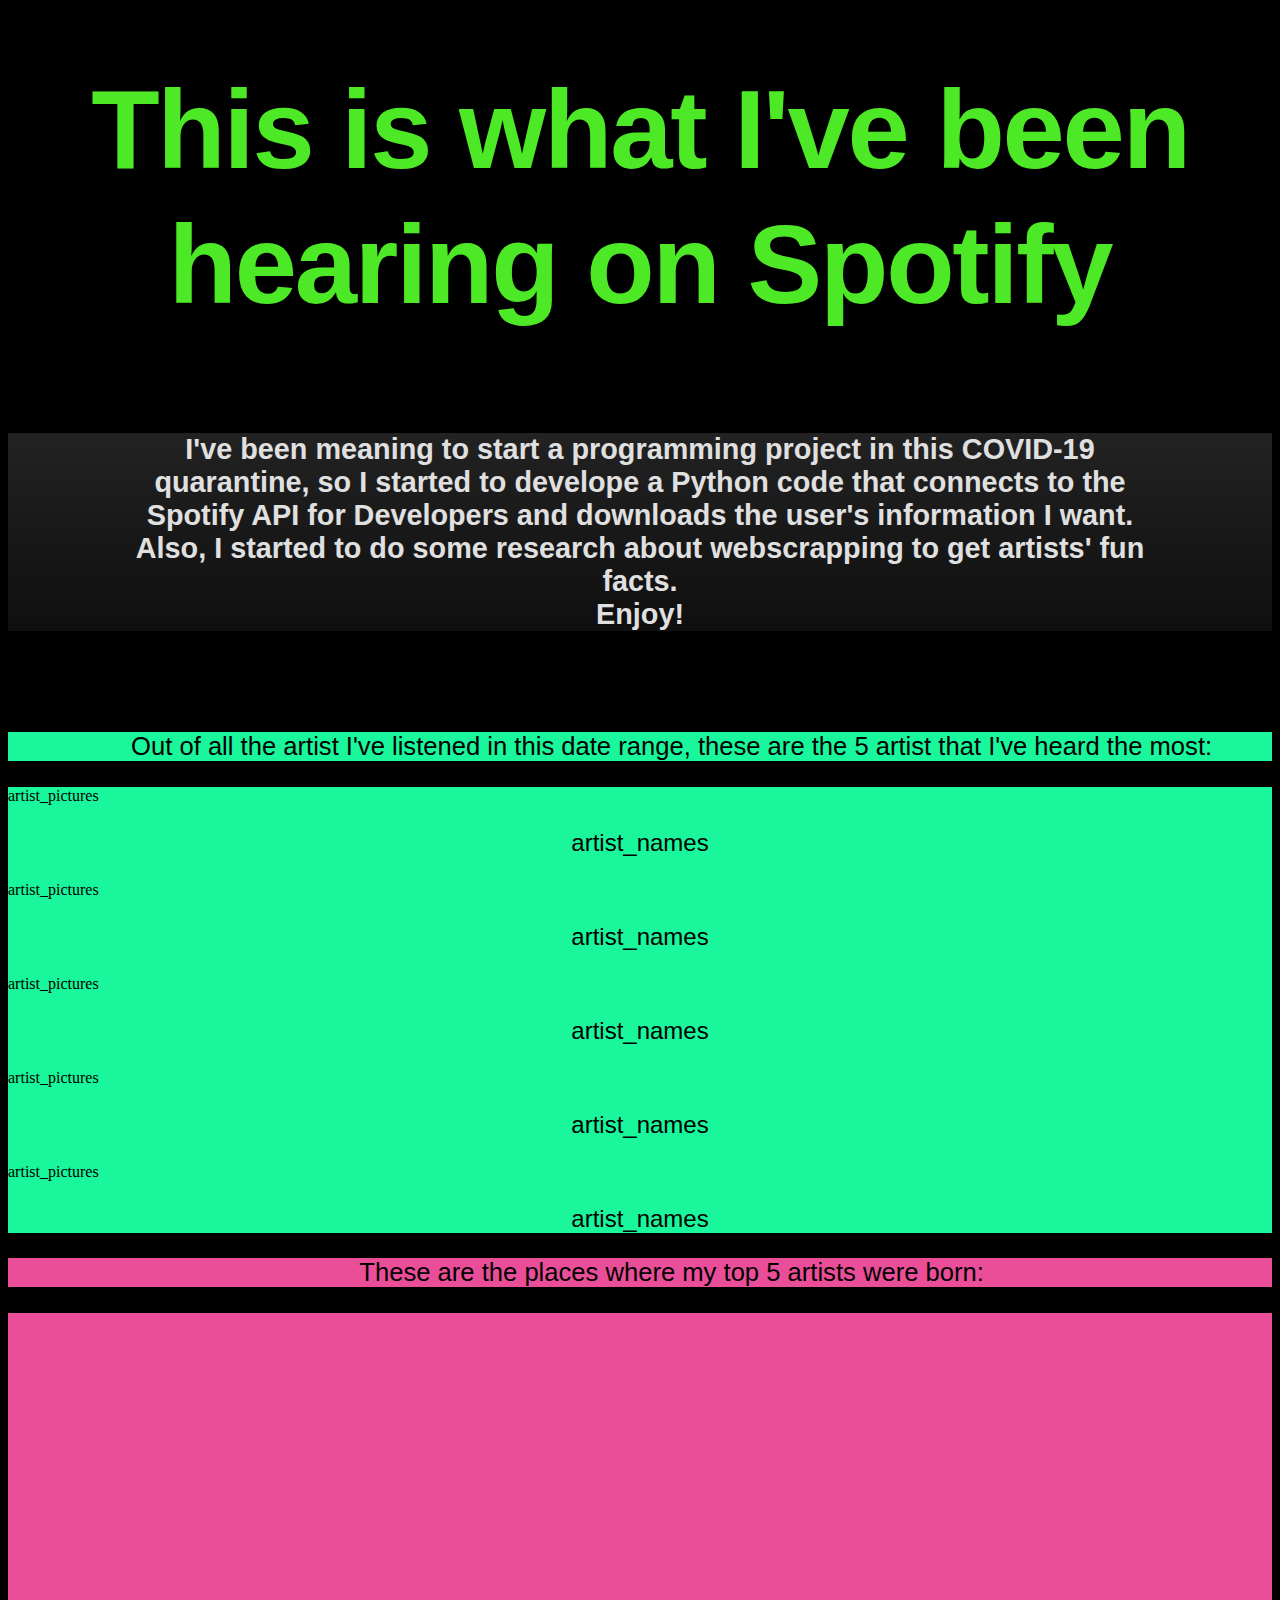
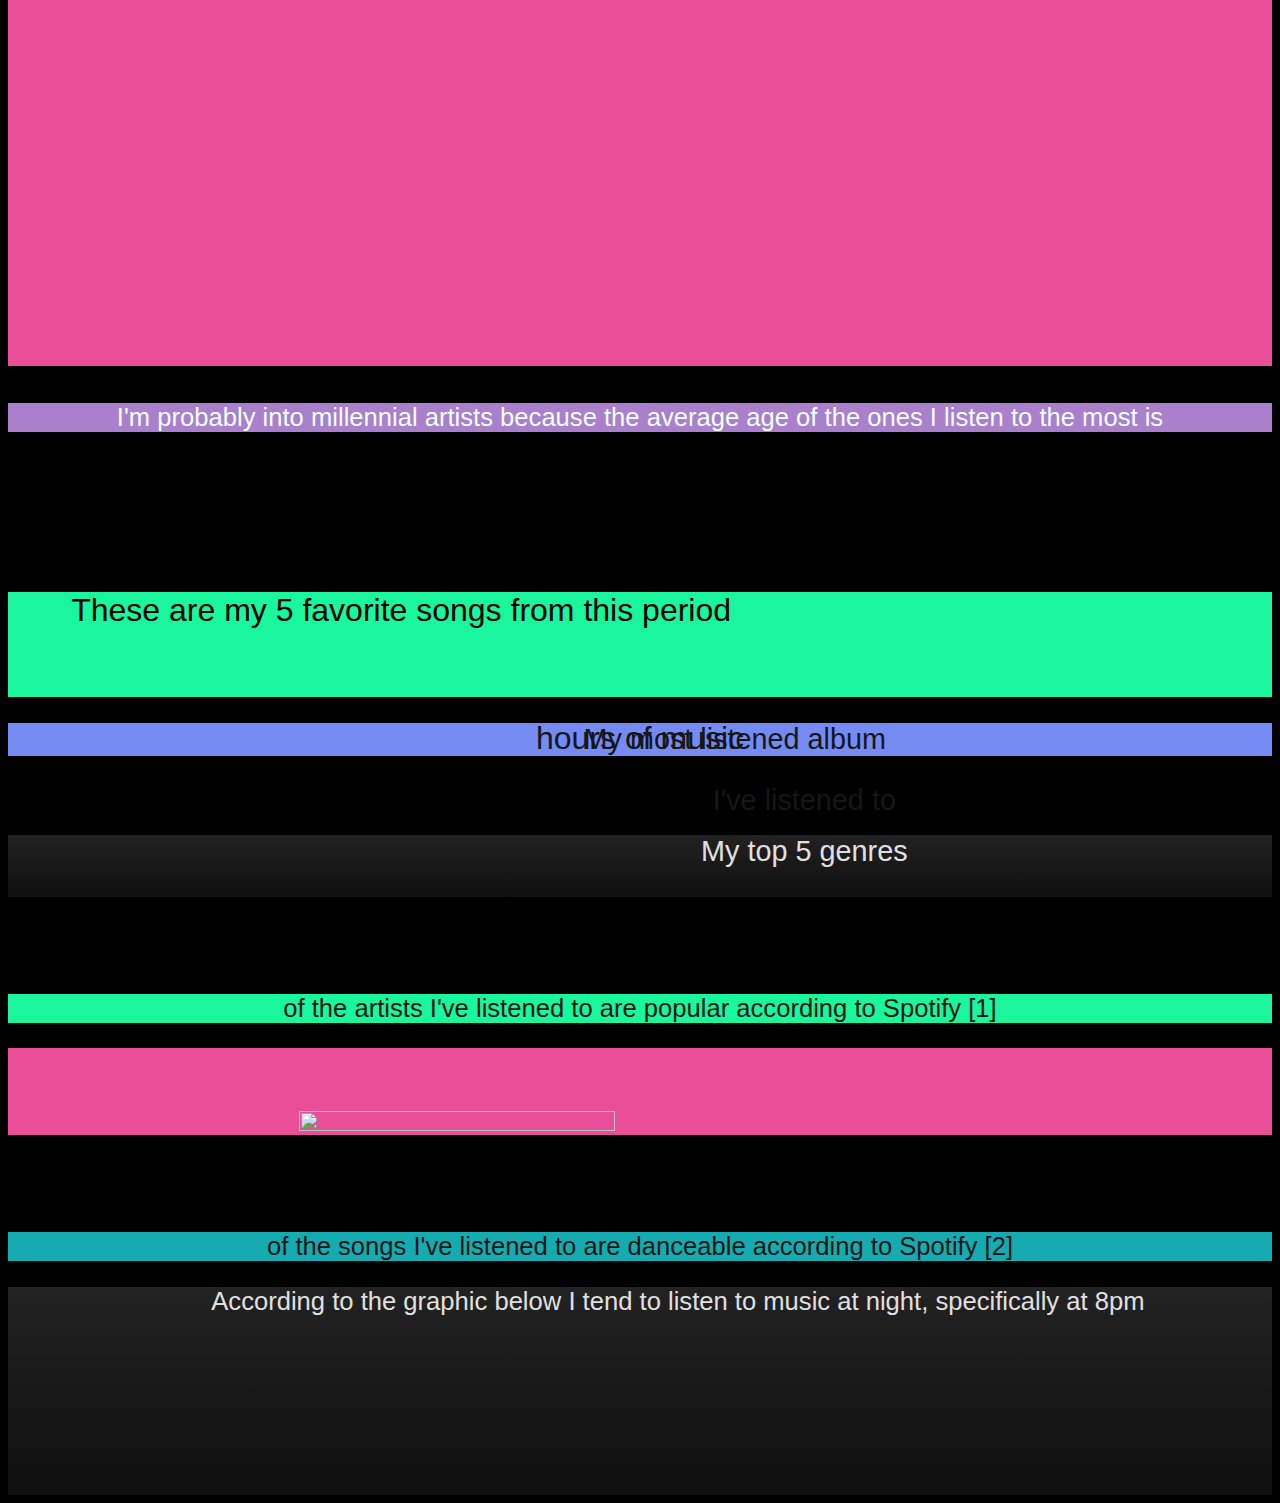
==== index.html @ abe820eb "Update index.html" ====
<!doctype html>
<html lang="en">
<head>
  <!-- Required meta tags -->
  <meta charset="utf-8">
  <meta name="viewport" content="width=device-width, initial-scale=1">
  <!-- Bootstrap CSS -->
  <link rel="stylesheet" href="Spotify project/Java/CSS/styles.css">
  <link rel="icon" href="Spotify project/Java/Images/circle-cropped.png" sizes="32x32" type="image/png">
  <script src="https://code.jquery.com/jquery-3.4.1.slim.min.js" integrity="sha384-J6qa4849blE2+poT4WnyKhv5vZF5SrPo0iEjwBvKU7imGFAV0wwj1yYfoRSJoZ+n" crossorigin="anonymous"></script>
  <script src="https://cdn.jsdelivr.net/npm/popper.js@1.16.0/dist/umd/popper.min.js" integrity="sha384-Q6E9RHvbIyZFJoft+2mJbHaEWldlvI9IOYy5n3zV9zzTtmI3UksdQRVvoxMfooAo" crossorigin="anonymous"></script>
  <script src="https://stackpath.bootstrapcdn.com/bootstrap/4.4.1/js/bootstrap.min.js" integrity="sha384-wfSDF2E50Y2D1uUdj0O3uMBJnjuUD4Ih7YwaYd1iqfktj0Uod8GCExl3Og8ifwB6" crossorigin="anonymous"></script>
  <script src="https://d3js.org/d3.v5.min.js"></script>
  <script src="https://unpkg.com/topojson@3.0.2/dist/topojson.js"></script>
  <script src="https://unpkg.com/browse/graph-scroll@1.0.2/graph-scroll.js"></script>
  <title>Luis' Spotify info</title>
</head>
<body>
  <script src="Spotify project/Java/JS/script.js"></script>
  <div id="title_div">
  <div class="container" id="container_title">
    <div class="row" id="title">
      <div class="title">
        This is what I've been hearing on Spotify
        <div>This is what I've been hearing on Spotify</div>
        <div>This is what I've been hearing on Spotify</div>
        <div>This is what I've been hearing on Spotify</div>
        <div>This is what I've been hearing on Spotify</div>
      </div>
    </div>
  </div>
  </div>
  <div class="container">
    <div class="row" id="intro">
    <h2>I've been meaning to start a programming project in this COVID-19 quarantine,
    so I started to develope a Python code that connects to the Spotify API for
    Developers and downloads the user's information I want. Also, I started to
    do some research about webscrapping to get artists' fun facts.<br>Enjoy!</br></h2>
  </div>
  </div>
  <div class="container">
  <div class="row" id ="out_of">
    <p class="title-graph" >Out of all the artist I've listened in this date range, these are the 5 artist that I've heard the most:</p>
  </div>
  </div>
  <div class="container">
    <div class="row" id ="artist_and_px">
      <div class="col-sm" id="col-sm_1">
        <div id="artist_px_0">
          artist_pictures
        </div>
        <div id="artist_nm_0">
          <p class="artist_name">artist_names</p>
        </div>
    </div>
      <div class="col-sm" id="col-sm_2">
        <div id="artist_px_1">
          artist_pictures
        </div>
        <div id="artist_nm_1">
          <p class="artist_name">artist_names</p>
        </div>
      </div>
      <div class="col-sm" id="col-sm_3">
        <div id="artist_px_2">
          artist_pictures
        </div>
        <div id="artist_nm_2">
          <p class="artist_name">artist_names</p>
        </div>
      </div>
      <div class="col-sm" id="col-sm_4">
        <div id="artist_px_3">
          artist_pictures
        </div>
        <div id="artist_nm_3">
          <p class="artist_name">artist_names</p>
        </div>
      </div>
      <div class="col-sm" id="col-sm_5">
        <div id="artist_px_4">
          artist_pictures
        </div>
        <div id="artist_nm_4">
          <p class="artist_name">artist_names</p>
        </div>
      </div> 
    </div>
    <div class= row>
        <div class="container" id= "there_are">
        <p class="title-graph" id= "these_are">These are the places where my top 5 artists were born:</p>
      </div>
  </div>
  </div>
    <div class="container" id = "mapContainer">
        <svg id = "map" viewBox="0 0 750 550" preserveAspectRatio="xMidYMid"></svg>
    </div>
    <div class="container" id="sign_age_ct">
      <div class="row" id="sign_age_row">
        <div class="col" id="col-sm-sign" data-aos="fade-up" data-aos-duration="500">
          <p id="sign-explanation"></p>
          <div class="row" id=sig_px>
            <div class="col" id="sign_zodiac">
          </div>
          <div class="col" id="artist_sign_px">
          </div>
        </div>
        </div>
        <div class="col" id="col-sm-age" data-aos="fade-up" data-aos-duration="500">
          <p id="age-explanation">I'm probably into millennial artists because the average age of the ones I listen to the most is</p>
          <div class="col" id="artist_age_nm">
            <p id="age_numbers"></p>
          </div>
        </div>
      </div>
    </div>
    <div class="container" id="fav_song_ct" data-aos="fade-up" data-aos-duration="900">
      <div class="row">
        <p id="fav_songs_exp">These are my 5 favorite songs from this period</p>
      </div>
      <div class="row" id="fav_song_rw">
        <div class="col-sm" id="fav_song_0">
          <div id="info_pic_song_0">
          </div>          
          <div id="info_song_0">
          </div>
          <div id="info_art_song_0">
          </div>
        </div>
        <div class="col-sm" id="fav_song_1">
          <div id="info_pic_song_1">
          </div>           
          <div id="info_song_1">
          </div>
          <div id="info_art_song_1">
          </div>
        </div>
        <div class="col-sm" id="fav_song_2">
          <div id="info_pic_song_2">
          </div>            
          <div id="info_song_2"> 
          </div>
          <div id="info_art_song_2">
          </div>
        </div>
        <div class="col-sm" id="fav_song_3">
          <div id="info_pic_song_3">
          </div>          
          <div id="info_song_3">
          </div>
          <div id="info_art_song_3">
          </div>
        </div>
        <div class="col-sm" id="fav_song_4">
          <div id="info_pic_song_4">
          </div>            
          <div id="info_song_4">
          </div>
          <div id="info_art_song_4">
          </div>
        </div>
      </div>
      <br></br>
    </div>
    <div class="container" id="alb_dur_gen" data-aos="fade-up" data-aos-duration="1200">
      <div class="row" id="alb_dur_gen_rw">
      <div class="col" id="album_col">
        <div class="row" id="alb_rw"><p id="alb_exp">My most listened album</p></div>
        <div id="album_px"></div>
        <div id="album_name"></div>
        <div id="alb_artist"></div>
        </div>
      <div class="col" id="dur_col">
        <div class="row" id="dur_rw"><p id="dur_exp">I've listened to</p></div>
        <div id="dur_hours"></div>
        <p id="hours">hours of music</p>
      </div>
      <div class="col" id="genre_col">
        <div class="row" id="genre_rw"><p id="genre_exp">My top 5 genres</p></div>
        <div id="genres"></div>
      </div>
      </div>
    </div>
    <div class="container" id="gr_dance_pop" data-aos="fade-up" data-aos-duration="1200">
      <div class="row" id="gr_dance_pop_rw">
        <div class="col" id="popularity_artist_col">
          <p id="popularity"></p>
          <p id="pop_exp">of the artists I've listened to are popular according to Spotify [1]</p>
        </div>
        <div class="col" id="grammys_col">
          <img src='https://upload.wikimedia.org/wikipedia/commons/thumb/a/a9/Grammy_Award_icon.svg/648px-Grammy_Award_icon.svg.png' class='img-thumbnail' id="grammy_px"></img>
          <p id="grammy_text"></p>
        </div>
        <div class="col" id="danceability_col">
          <p id="dance_perc"></p>
          <p id="dance_exp">of the songs I've listened to are danceable according to Spotify [2]</p>
        </div>
        </div>
      </div>
    <div class="container" id="hour_line_ct" data-aos="fade-up" data-aos-duration="800">
      <div class="row">
        <p id="chart_hours">According to the graphic below I tend to listen to music at night, specifically at 8pm</p>
       </div>
      <svg id="hour_line_svg"></svg>
    </div>
    <script src="Spotify project/Java/JS/script.js"></script>
    <script src="https://unpkg.com/aos@next/dist/aos.js"></script>
    <script>
      AOS.init();
    </script>
</body>
</html>
---- Spotify project/Java/CSS/styles.css ----
/* the body background */


body {  
    background:black;
    background-size: cover;
}

.title {
    position: relative;
    height: 10%;
    color: transparent;
    font-family: 'Cambay', sans-serif;
    font-size: 700%;
    font-weight: 700;
    text-align: center;
    letter-spacing: -0.02em;
    line-height: 120%;
    overflow: hidden;
  }
  
  .title > div {
    position: absolute;
    top: 0;
    left: 0;
    right: 0;
    bottom: 0;
    color:#4EE926;
    pointer-events: none;
  }
  
  .title > div:nth-child(1) {
    -webkit-mask-image: linear-gradient(black 25%, transparent 25%);
    mask-image: linear-gradient(black 25%, transparent 25%);
    animation: title1 5s infinite;
  }
  
  .title > div:nth-child(2) {
    -webkit-mask-image: linear-gradient(transparent 25%, black 25%, black 50%, transparent 50%);
    mask-image: linear-gradient(transparent 25%, black 25%, black 50%, transparent 50%);
    animation: title2 5s infinite;
  }
  
  .title > div:nth-child(3) {
     -webkit-mask-image: linear-gradient(transparent 50%, black 50%, black 75%, transparent 75%);
    mask-image: linear-gradient(transparent 50%, black 50%, black 75%, transparent 75%);
    animation: title3 5s infinite;
  }
  
  .title > div:nth-child(4) {
     -webkit-mask-image: linear-gradient(transparent 75%, black 75%);
    mask-image: linear-gradient(transparent 75%, black 75%);
    animation: title4 5s infinite;
  }
  
  @keyframes title1 {
    0% {
      transform: translateX(100%);
    }
    26% {
      transform: translateX(0%);
    }
    83% {
      transform: translateX(-0.1%);
    }
    100% {
      transform: translateX(-120%);
    }
  }
  
  @keyframes title2 {
    0% {
      transform: translateX(100%);
    }
    24% {
      transform: translateX(0.5%);
    }
    82% {
      transform: translateX(-0.2%);
    }
    100% {
      transform: translateX(-125%);
    }
  }
  
  @keyframes title3 {
    0% {
      transform: translateX(100%);
    }
    22% {
      transform: translateX(0%);
    }
    81% {
      transform: translateX(0%);
    }
    100% {
      transform: translateX(-130%);
    }
  }
  
  @keyframes title4 {
    0% {
      transform: translateX(100%);
    }
    20% {
      transform: translateX(0%);
    }
    80% {
      transform: translateX(0%);
    }
    100% {
      transform: translateX(-135%);
    }
  } 

#title {
    background-color: black;
    margin-top: 5%;
}

#intro {
    background: linear-gradient(to top, rgb(15, 15, 15), rgb(34, 34, 34));
}

#out_of{
    background-color:#19F69B;
    font-family: 'Calibri', 'Gill Sans', 'Gill Sans MT', 'Trebuchet MS', sans-serif;
}

#artist_and_px {
    background-color:#19F69B;
}

h1 {
    color:rgb(128, 204, 134);
    font-family: 'Helvetica', 'Gill Sans', 'Gill Sans MT', 'Trebuchet MS', sans-serif;
    font-size: 600%;
    text-align:center;
}

h2 {
    color: rgb(224, 224, 224); 
    font-family: 'Calibri', 'Gill Sans', 'Gill Sans MT', 'Trebuchet MS', sans-serif;
    font-size: 180%;
    text-align:center;
    margin: 8%;
}

p.title-graph {
    color: rgb(0, 0, 0); 
    font-family: 'Calibri', 'Gill Sans', 'Gill Sans MT', 'Trebuchet MS', sans-serif;
    font-size: 160%;
    margin-left: 5%;
    text-align:center;
}

.img-thumbnail {
    background:transparent;
    border: transparent;
}

#artist_nm_0 {
    color: rgb(0, 0, 0); 
    font-family: 'Calibri', 'Gill Sans', 'Gill Sans MT', 'Trebuchet MS', sans-serif;
    text-align: center;
    font-size: 150%;
}

#artist_nm_1 {
    color: rgb(0, 0, 0); 
    font-family: 'Calibri', 'Gill Sans', 'Gill Sans MT', 'Trebuchet MS', sans-serif;
    text-align: center;
    font-size: 150%;
}

#artist_nm_2 {
    color: rgb(0, 0, 0); 
    font-family: 'Calibri', 'Gill Sans', 'Gill Sans MT', 'Trebuchet MS', sans-serif;
    text-align: center;
    font-size: 150%;
}

#artist_nm_3 {
    color: rgb(0, 0, 0); 
    font-family: 'Calibri', 'Gill Sans', 'Gill Sans MT', 'Trebuchet MS', sans-serif;
    text-align: center;
    font-size: 150%;
}

#artist_nm_4 {
    color: rgb(0, 0, 0); 
    font-family: 'Calibri', 'Gill Sans', 'Gill Sans MT', 'Trebuchet MS', sans-serif;
    text-align: center;
    font-size: 150%;
}

svg {
    position: relative;
    background: transparent;
    width: 960px;
    height: 520px;
    margin-left:6%;
}

.countries {
    stroke: rgb(0, 0, 0);
    fill:#80cc86;
}

.countries:hover {
    fill:#033f03
}

#there_are {
    position: relative;
    background:#f0509bfa;
}

#these_are {
    margin-top: 2%;
}

#map {
    width: 70%;
    height: 70%;
    margin-left: 5%;
}

#mapContainer {
    position: relative;
    background: #f0509bfa;
    border: 0cm;
}

#col-sm-sign {
    background-color:#748BF4;
}

#col-sm-age {
    background: #aa80cc;
}

#sign-explanation{
    color: rgb(0, 0, 0); 
    font-family: 'Calibri', 'Gill Sans', 'Gill Sans MT', 'Trebuchet MS', sans-serif;
    margin-top: 3%;
    font-size: 160%;
    text-align:center;
}

#age-explanation{
    color: azure;
    font-family: 'Calibri', 'Gill Sans', 'Gill Sans MT', 'Trebuchet MS', sans-serif;
    margin-top: 3%;
    font-size: 160%;
    text-align:center;
}

#sign_zodiac{
    width: 100%;
    height: 100%;
    margin-left: 5%;
}

#artist_sign_px{
    width: 100%;
    height: 100%;
    margin-left: 5%;
}

#sig_px{
    width: 100%;
    height: 100%;
}

#age_numbers {
    font-size: 1000%;
    color: azure;
    text-align: center;
}

#hour_line_svg {
    width: 100%;
    height: 100%;
    margin-left: 0;
}

#hour_line_ct {
    position: relative;
    background: linear-gradient(to top, rgb(15, 15, 15), rgb(34, 34, 34));
    border: 0cm;
}

#chart_hours{
    color: rgb(224, 224, 224);
    font-family: 'Calibri', 'Gill Sans', 'Gill Sans MT', 'Trebuchet MS', sans-serif;
    font-size: 160%;
    text-align:center;
    margin-left: 6%;
    margin-top: 2%;
}

#fav_song_rw{
    background-color:#19F69B;
    margin-top: 2%;
}

#info_song_0 {
    color: rgb(0, 0, 0); 
    font-family: 'Calibri', 'Gill Sans', 'Gill Sans MT', 'Trebuchet MS', sans-serif;
    text-align: center;
    font-size: 150%;
}

#info_song_1 {
    color: rgb(0, 0, 0); 
    font-family: 'Calibri', 'Gill Sans', 'Gill Sans MT', 'Trebuchet MS', sans-serif;
    text-align: center;
    font-size: 150%;
}

#info_song_2 {
    color: rgb(0, 0, 0); 
    font-family: 'Calibri', 'Gill Sans', 'Gill Sans MT', 'Trebuchet MS', sans-serif;
    text-align: center;
    font-size: 150%;
}

#info_song_3 {
    color: rgb(0, 0, 0); 
    font-family: 'Calibri', 'Gill Sans', 'Gill Sans MT', 'Trebuchet MS', sans-serif;
    text-align: center;
    font-size: 150%;
}

#info_song_4 {
    color: rgb(0, 0, 0); 
    font-family: 'Calibri', 'Gill Sans', 'Gill Sans MT', 'Trebuchet MS', sans-serif;
    text-align: center;
    font-size: 150%;
}

#info_art_song_0 {
    color: rgb(0, 0, 0); 
    font-family: 'Calibri', 'Gill Sans', 'Gill Sans MT', 'Trebuchet MS', sans-serif;
    text-align: center;
    font-size: 150%;
}

#info_art_song_1 {
    color: rgb(0, 0, 0); 
    font-family: 'Calibri', 'Gill Sans', 'Gill Sans MT', 'Trebuchet MS', sans-serif;
    text-align: center;
    font-size: 150%;
}

#info_art_song_2 {
    color: rgb(0, 0, 0); 
    font-family: 'Calibri', 'Gill Sans', 'Gill Sans MT', 'Trebuchet MS', sans-serif;
    text-align: center;
    font-size: 150%;
}

#info_art_song_3 {
    color: rgb(0, 0, 0); 
    font-family: 'Calibri', 'Gill Sans', 'Gill Sans MT', 'Trebuchet MS', sans-serif;
    text-align: center;
    font-size: 150%;
}

#info_art_song_4 {
    color: rgb(0, 0, 0); 
    font-family: 'Calibri', 'Gill Sans', 'Gill Sans MT', 'Trebuchet MS', sans-serif;
    text-align: center;
    font-size: 150%;
}

#fav_songs_exp {
    color: rgb(0, 0, 0); 
    font-family: 'Calibri', 'Gill Sans', 'Gill Sans MT', 'Trebuchet MS', sans-serif;
    font-size: 200%;
    margin-left: 5%;
    text-align:left;
    margin-top: 2%;
}

#fav_song_ct{
    background-color:#19F69B;
    font-family: 'Calibri', 'Gill Sans', 'Gill Sans MT', 'Trebuchet MS', sans-serif;
}

#album_col{
    background-color:#748BF4;
}

#album_name {
    color: rgb(0, 0, 0); 
    font-family: 'Calibri', 'Gill Sans', 'Gill Sans MT', 'Trebuchet MS', sans-serif;
    text-align: center;
    font-size: 150%;
}

#alb_artist {
    color: rgb(0, 0, 0); 
    font-family: 'Calibri', 'Gill Sans', 'Gill Sans MT', 'Trebuchet MS', sans-serif;
    text-align: center;
    font-size: 150%;
}

#alb_exp{
    text-align: center;
    color: rgb(22, 22, 22);
    font-family: 'Calibri', 'Gill Sans', 'Gill Sans MT', 'Trebuchet MS', sans-serif;
    margin-left: 15%;
    margin-top: 2%;
    font-size: 180%;
}

#album_px{
    margin-left: 20%;
}

#dur_col{
    background: #aa80cc;
}

#dur_exp{
    color: rgb(22, 22, 22);
    font-family: 'Calibri', 'Gill Sans', 'Gill Sans MT', 'Trebuchet MS', sans-serif;
    margin-top: 2%;
    margin-left: 26%;
    font-size: 180%;
    text-align: center;
}

#dur_hours{
    margin-top: -10%;
    font-size: 1000%;
    color: rgb(22, 22, 22);
    text-align: center;
}

#hours{
    color: rgb(22, 22, 22);
    font-family: 'Calibri', 'Gill Sans', 'Gill Sans MT', 'Trebuchet MS', sans-serif;
    margin-top: 2%;
    font-size: 200%;
    text-align: center;
}

#genre_col{
    position: relative;
    background: linear-gradient(to top, rgb(15, 15, 15), rgb(34, 34, 34));
    border: 0cm;
}

#genre_exp{
    color: rgb(224, 224, 224);
    font-family: 'Calibri', 'Gill Sans', 'Gill Sans MT', 'Trebuchet MS', sans-serif;
    margin-top: 4%;
    margin-left: 26%;
    font-size: 180%;
    text-align: center;
}

#genres{
    margin-top: 2%;
    font-size: 450%;
    color: rgb(224, 224, 224);
    text-align: center;
    overflow: hidden;
}

#grammys_col{
    background:#f0509bfa;
}

#grammy_text{
    color: rgb(224, 224, 224);
    font-family: 'Calibri', 'Gill Sans', 'Gill Sans MT', 'Trebuchet MS', sans-serif;
    margin-top: 4%;
    font-size: 140%;
    text-align: center;
}

#grammy_px{
    margin-top: 5%;
    width:50%;
    height:55%;
    margin-left: 23%;
}

#popularity_artist_col{
    background-color: #19F69B;
}

#popularity{
    margin-top: 5%;
    font-size: 1000%;
    color: rgb(22, 22, 22);
    text-align: center;
}

#pop_exp{
    color: rgb(22, 22, 22);
    font-family: 'Calibri', 'Gill Sans', 'Gill Sans MT', 'Trebuchet MS', sans-serif;
    margin-top: -5%;
    margin-left: 3%;
    margin-right: 3%;
    font-size: 160%;
    text-align: center;
}


#danceability_col{
    background-color: #15ABB0;
}

#dance_perc{
    margin-top: 5%;
    font-size: 1000%;
    color: rgb(22, 22, 22);
    text-align: center;
}

#dance_exp{
    color: rgb(22, 22, 22);
    font-family: 'Calibri', 'Gill Sans', 'Gill Sans MT', 'Trebuchet MS', sans-serif;
    margin-top: -5%;
    margin-left: 3%;
    margin-right: 3%;
    font-size: 160%;
    text-align: center;
}

/* To define in cellphones */
@media only screen and (max-width: 500px) {

    #out_of{
        border: 0ch;
    }
    

    .title {
        position: relative;
        height: 10%;
        color: transparent;
        font-family: 'Cambay', sans-serif;
        font-size: 200%;
        font-weight: 700;
        text-align: center;
        letter-spacing: -0.02em;
        line-height: 120%;
    }
    
    h1 {
        font-family: 'Helvetica', 'Gill Sans', 'Gill Sans MT', 'Trebuchet MS', sans-serif;
        font-size: 200%;
        text-align:center;
    }

    h2 {
        font-family: 'Calibri', 'Gill Sans', 'Gill Sans MT', 'Trebuchet MS', sans-serif;
        font-size: 100%;
        text-align:center;
        margin: 8%;
    }

    p.title-graph {
        font-family: 'Calibri', 'Gill Sans', 'Gill Sans MT', 'Trebuchet MS', sans-serif;
        font-size: 100%;
        text-align:center;
        margin-left: 2%;
        letter-spacing: -1px;
    }

    #artist_nm_0 {
        font-family: 'Calibri', 'Gill Sans', 'Gill Sans MT', 'Trebuchet MS', sans-serif;
        text-align: center;
        font-size: 75%;
    }
    #artist_nm_1 {
        font-family: 'Calibri', 'Gill Sans', 'Gill Sans MT', 'Trebuchet MS', sans-serif;
        text-align: center;
        font-size: 75%;
    }
    #artist_nm_2 {
        font-family: 'Calibri', 'Gill Sans', 'Gill Sans MT', 'Trebuchet MS', sans-serif;
        text-align: center;
        font-size: 75%;
    }
    #artist_nm_3 {
        font-family: 'Calibri', 'Gill Sans', 'Gill Sans MT', 'Trebuchet MS', sans-serif;
        text-align: center;
        font-size: 75%;
    }
    #artist_nm_4 {
        font-family: 'Calibri', 'Gill Sans', 'Gill Sans MT', 'Trebuchet MS', sans-serif;
        text-align: center;
        font-size: 75%;
    }
    .col-sm {
        width: 33%;
    }
    #col-sm_1{
        margin-left: 18%;
    }
    #there_are {
        position: relative;
        border: 0cm;
    }
    #mapcontainer {
        position: relative;
        border: 0cm;
    }
    #map {
        width: 100%;
        height: 100%;
        margin-left: -16%;
    }  
    #sign-explanation{
        font-family: 'Calibri', 'Gill Sans', 'Gill Sans MT', 'Trebuchet MS', sans-serif;
        font-size: 90%;
        text-align:center;
        margin-left: -3%;
        margin-right: -3%;
        letter-spacing: -1.2px;
    }
    #age-explanation{
        font-family: 'Calibri', 'Gill Sans', 'Gill Sans MT', 'Trebuchet MS', sans-serif;
        font-size: 90%;
        text-align:center;
        margin-left: -3%;
        margin-right: -1%;
        letter-spacing: -1.2px;
    }
    #sign_zodiac.col{
        background:transparent;
        border: transparent;
        margin: -8%;
    }
    #artist_sign_px.col{
        background:transparent;
        border: transparent;
        margin: -8%;
    }
    
    #sig_px{
        background:transparent;
        border: transparent;
        margin-left: 0%;
    }
    
    #age_numbers {
        font-size: 400%;
        margin-top: -20%;
        text-align: center;
    }   
    #artist_age_nm{
        background:transparent;
        border: transparent;
    }
    #chart_hours{
        font-family: 'Calibri', 'Gill Sans', 'Gill Sans MT', 'Trebuchet MS', sans-serif;
        font-size: 100%;
        text-align:center;
        margin-left: 3%;
    }
    #info_song_0 {
        font-family: 'Calibri', 'Gill Sans', 'Gill Sans MT', 'Trebuchet MS', sans-serif;
        text-align: center;
        font-size: 75%;
    }
    #info_song_1 {
        font-family: 'Calibri', 'Gill Sans', 'Gill Sans MT', 'Trebuchet MS', sans-serif;
        text-align: center;
        font-size: 75%;
    }
    #info_song_2 {
        font-family: 'Calibri', 'Gill Sans', 'Gill Sans MT', 'Trebuchet MS', sans-serif;
        text-align: center;
        font-size: 75%;
    }
    #info_song_3 {
        font-family: 'Calibri', 'Gill Sans', 'Gill Sans MT', 'Trebuchet MS', sans-serif;
        text-align: center;
        font-size: 75%;
    }
    #info_song_4 {
        font-family: 'Calibri', 'Gill Sans', 'Gill Sans MT', 'Trebuchet MS', sans-serif;
        text-align: center;
        font-size: 75%;
    }
    #info_art_song_0 {
        font-family: 'Calibri', 'Gill Sans', 'Gill Sans MT', 'Trebuchet MS', sans-serif;
        text-align: center;
        font-size: 75%;
    }
    #info_art_song_1 {
        font-family: 'Calibri', 'Gill Sans', 'Gill Sans MT', 'Trebuchet MS', sans-serif;
        text-align: center;
        font-size: 75%;
    }
    #info_art_song_2 {
        font-family: 'Calibri', 'Gill Sans', 'Gill Sans MT', 'Trebuchet MS', sans-serif;
        text-align: center;
        font-size: 75%;
    }
    #info_art_song_3 {
        font-family: 'Calibri', 'Gill Sans', 'Gill Sans MT', 'Trebuchet MS', sans-serif;
        text-align: center;
        font-size: 75%;
    }
    #info_art_song_4 {
        font-family: 'Calibri', 'Gill Sans', 'Gill Sans MT', 'Trebuchet MS', sans-serif;
        text-align: center;
        font-size: 75%;
    }
    #fav_songs_exp{
        font-family: 'Calibri', 'Gill Sans', 'Gill Sans MT', 'Trebuchet MS', sans-serif;
        font-size: 100%;
        text-align:center;
        margin-left: 2%;
        letter-spacing: -1px;
    }
    #fav_song_0{
        margin-left: 18%; 
    }

    #album_col{
        width:33%;
    }
    
    #album_name {
        font-size: 75%;
        margin-left: 0%;
    }
    
    #alb_artist {
        font-size: 75%;
    }
    
    #alb_exp{
        margin-left: 0%;
        margin-top: 2%;
        font-size: 100%;
    }
    
    #album_px{
        margin-left: 0%;
    }
    
    #dur_col{
        width:33%;
    }
    
    #dur_exp{
        margin-left: 10%;
        margin-top: 12%;
        font-size: 100%;
    }
    
    #dur_hours{
        font-size: 400%;
    }
    
    #hours{
        margin-left: 5%;
        margin-top: 2%;
        font-size: 100%;
    }
    
    #genre_col{
        width:34%;
    }
    
    #genre_exp{
        margin-left: 10%;
        margin-top: 12%;
        font-size: 100%;
    }
    
    #genres{
        margin-top:30%;
        font-size: 140%;
    }
    
    
    #popularity_artist_col{
        width:33%;
    }
    
    #popularity {
        font-size: 350%;
        margin-left: 0%;
    }
    
    #pop_exp{
        margin-left: 0%;
        margin-top: 2%;
        font-size: 75%;
    }
    
    #grammys_col{
        width:33%;
    }
    
    #grammy_px{
        width: 50%;
        height: 40%;
    }
    
    #grammy_text{
        font-size: 75%;
        margin-top: 10%;
    }
    
    #danceability_col{
        width:34%;
    }
    
    #dance_perc{
        font-size: 350%;
        margin-left: 0%;
    }
    
    #dance_exp{
        margin-left: 0%;
        margin-top: 2%;
        font-size: 75%;
    }



    @media only screen and (max-width: 370px) {

        
        #sign-explanation{
            font-size: 80%;
        }
    
        
        #age-explanation{
            font-size: 80%;
        }

        #age_numbers {
            margin-top: -25%;
        }   

        #dance_perc{
            font-size: 320%;
            margin-left: 0%;
        }
            
        #grammy_px{
            width: 50%;
            height: 35%;
        }
        
        #popularity {
            font-size: 320%;
            margin-left: 0%;
        }
    }
    @media only screen and (max-width: 320px) {

        
        #sign-explanation{
            font-size: 85%;
            letter-spacing: -1px;
        }
    
        
        #age-explanation{
            margin-top: 5%;
            font-size: 83%;
        }

        #age_numbers {
            margin-top: -14%;
        }
        
        #dur_exp{
            margin-top: 12%;
            font-size: 95%;
        }
        
        #dur_hours{
            font-size: 400%;
        }
        
        #hours{
            margin-left: 5%;
            margin-top: 2%;
            font-size: 100%;
        }

        #genre_exp{
            margin-left: 5%;
            margin-top: 12%;
            font-size: 90%;
        }
        
        #genres{
            margin-top:40%;
            font-size: 113%;
        }
        #dance_perc{
            font-size: 300%;
            margin-left: 0%;
        }
        
        #popularity {
            font-size: 300%;
            margin-left: 0%;
        }

        #grammy_px{
            width: 50%;
            height: 40%;
        }
        
        #grammy_text{
            font-size: 65%;
            margin-top: 20%;
            margin-left: -5%;
            margin-right: -5%;
            margin-bottom: 30%;
        }

        #dance_exp{
            margin-left: 0%;
            margin-top: 2%;
            font-size: 65%;
        }
        #pop_exp{
            margin-left: 0%;
            margin-top: 2%;
            font-size: 65%;
        }
    }
}
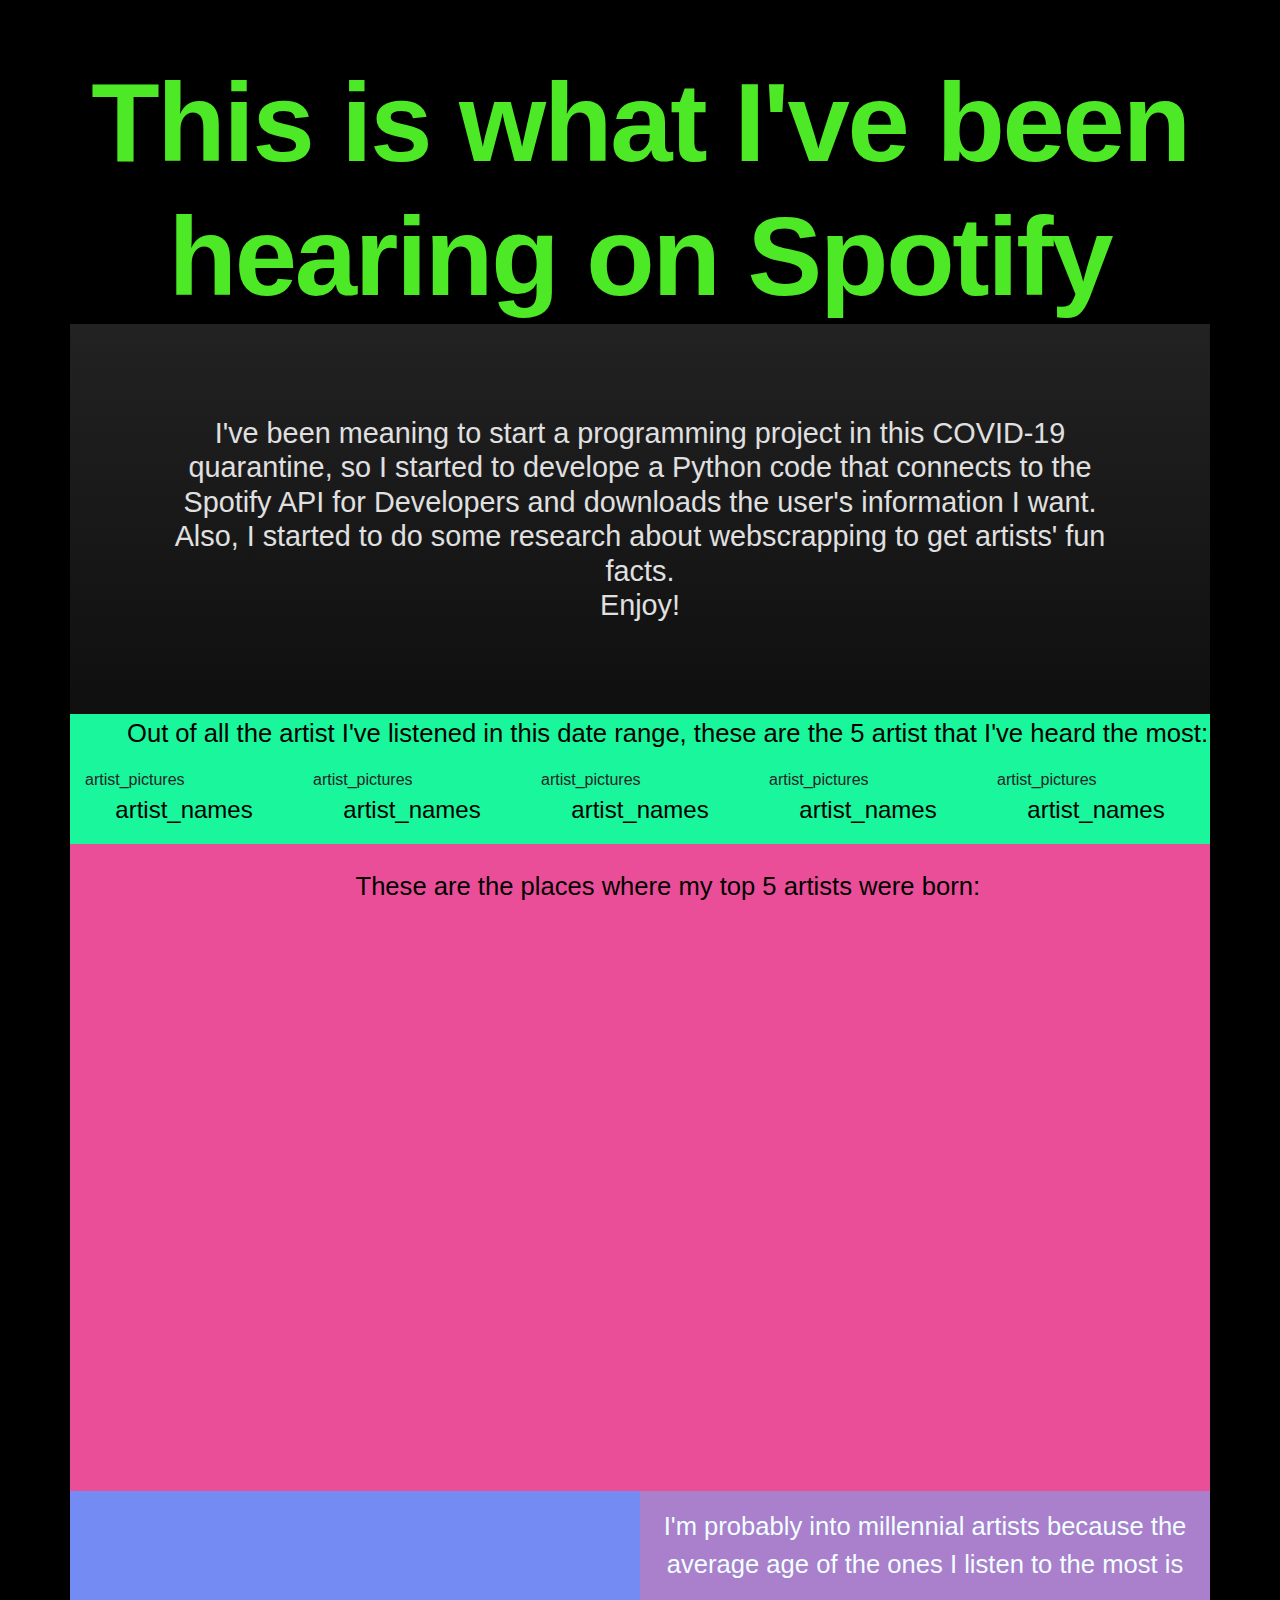
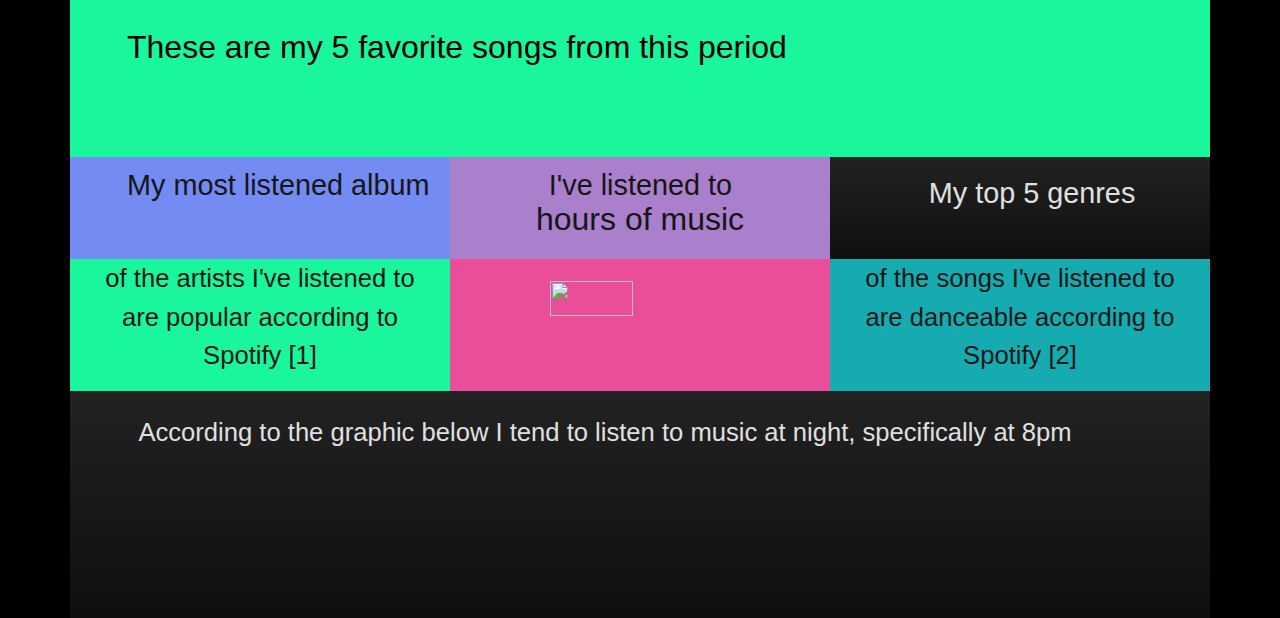
==== commit ba1444dc: "Update index.html" ====
--- a/index.html
+++ b/index.html
@@ -5,6 +5,7 @@
   <meta charset="utf-8">
   <meta name="viewport" content="width=device-width, initial-scale=1">
   <!-- Bootstrap CSS -->
+   <link rel="stylesheet" href="https://stackpath.bootstrapcdn.com/bootstrap/4.4.1/css/bootstrap.min.css" integrity="sha384-Vkoo8x4CGsO3+Hhxv8T/Q5PaXtkKtu6ug5TOeNV6gBiFeWPGFN9MuhOf23Q9Ifjh" crossorigin="anonymous">
   <link rel="stylesheet" href="Spotify project/Java/CSS/styles.css">
   <link rel="icon" href="Spotify project/Java/Images/circle-cropped.png" sizes="32x32" type="image/png">
   <script src="https://code.jquery.com/jquery-3.4.1.slim.min.js" integrity="sha384-J6qa4849blE2+poT4WnyKhv5vZF5SrPo0iEjwBvKU7imGFAV0wwj1yYfoRSJoZ+n" crossorigin="anonymous"></script>
@@ -12,7 +13,6 @@
   <script src="https://stackpath.bootstrapcdn.com/bootstrap/4.4.1/js/bootstrap.min.js" integrity="sha384-wfSDF2E50Y2D1uUdj0O3uMBJnjuUD4Ih7YwaYd1iqfktj0Uod8GCExl3Og8ifwB6" crossorigin="anonymous"></script>
   <script src="https://d3js.org/d3.v5.min.js"></script>
   <script src="https://unpkg.com/topojson@3.0.2/dist/topojson.js"></script>
-  <script src="https://unpkg.com/browse/graph-scroll@1.0.2/graph-scroll.js"></script>
   <title>Luis' Spotify info</title>
 </head>
 <body>
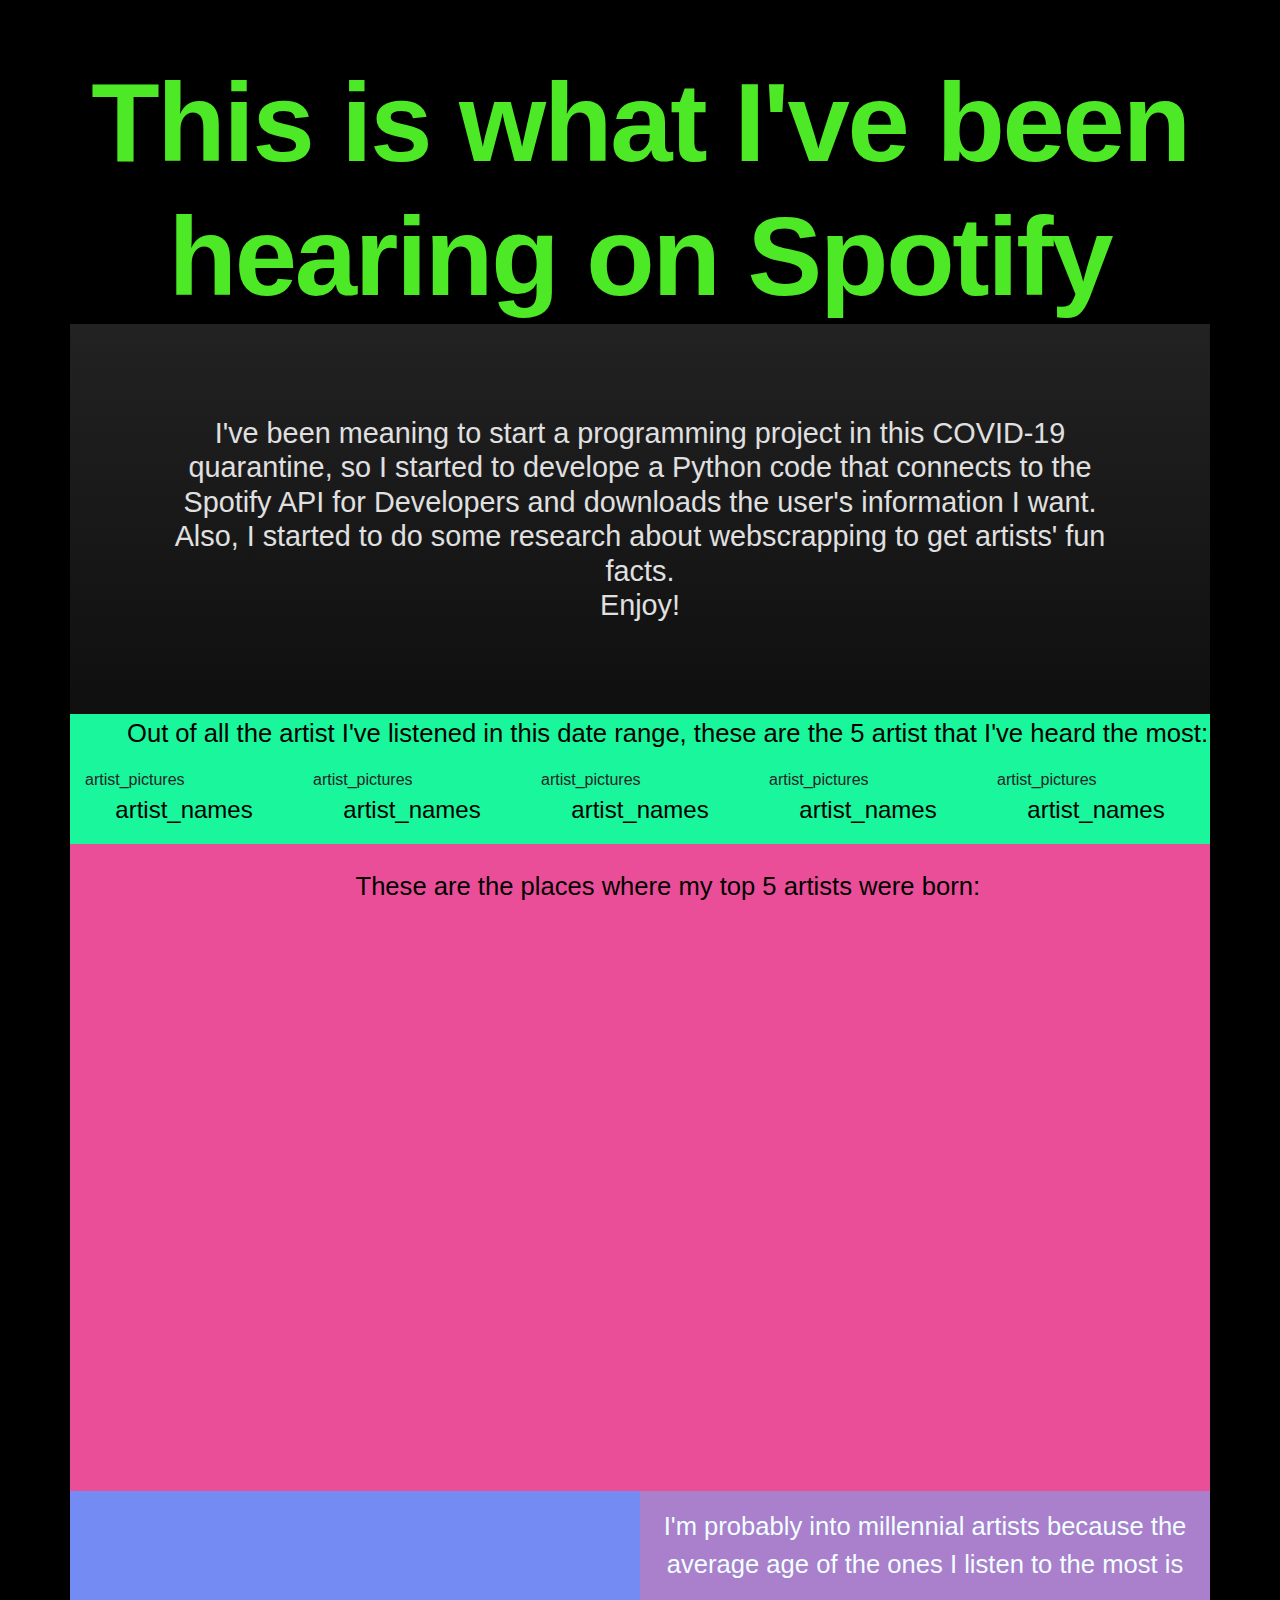
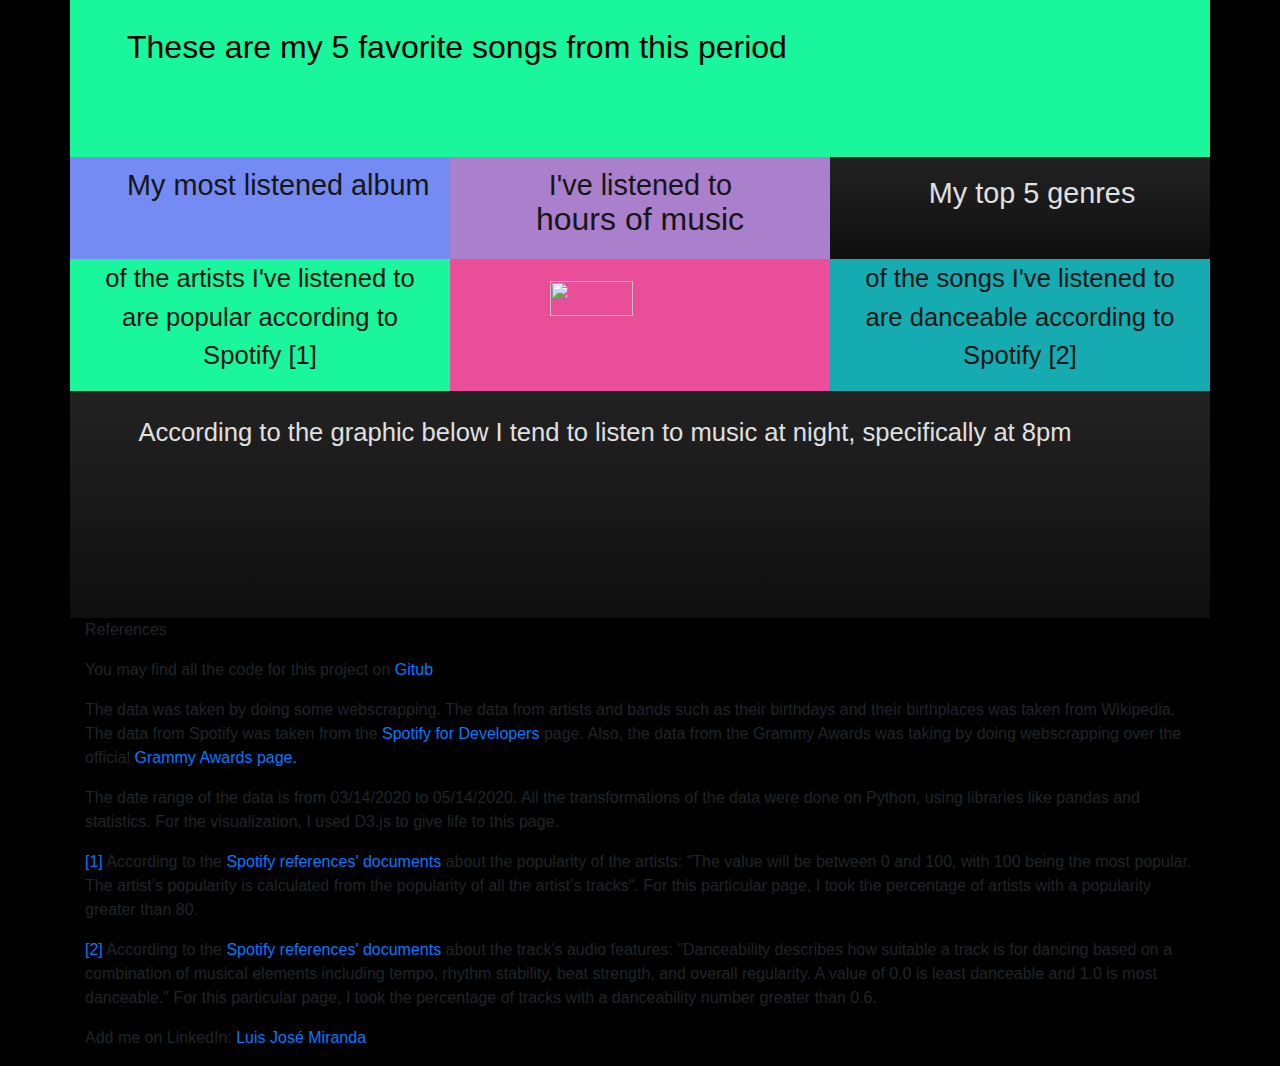
==== commit e71cab1e: "Update index.html" ====
--- a/index.html
+++ b/index.html
@@ -5,7 +5,7 @@
   <meta charset="utf-8">
   <meta name="viewport" content="width=device-width, initial-scale=1">
   <!-- Bootstrap CSS -->
-   <link rel="stylesheet" href="https://stackpath.bootstrapcdn.com/bootstrap/4.4.1/css/bootstrap.min.css" integrity="sha384-Vkoo8x4CGsO3+Hhxv8T/Q5PaXtkKtu6ug5TOeNV6gBiFeWPGFN9MuhOf23Q9Ifjh" crossorigin="anonymous">
+  <link rel="stylesheet" href="https://stackpath.bootstrapcdn.com/bootstrap/4.4.1/css/bootstrap.min.css" integrity="sha384-Vkoo8x4CGsO3+Hhxv8T/Q5PaXtkKtu6ug5TOeNV6gBiFeWPGFN9MuhOf23Q9Ifjh" crossorigin="anonymous">
   <link rel="stylesheet" href="Spotify project/Java/CSS/styles.css">
   <link rel="icon" href="Spotify project/Java/Images/circle-cropped.png" sizes="32x32" type="image/png">
   <script src="https://code.jquery.com/jquery-3.4.1.slim.min.js" integrity="sha384-J6qa4849blE2+poT4WnyKhv5vZF5SrPo0iEjwBvKU7imGFAV0wwj1yYfoRSJoZ+n" crossorigin="anonymous"></script>
@@ -203,6 +203,16 @@
        </div>
       <svg id="hour_line_svg"></svg>
     </div>
+    <div class="container" id="references_ct">
+      <p id="reference_title">References</p>
+      <p id="references_1" class="references_class">You may find all the code for this project on <a href="https://github.com/luisjosemirandag/spotify-luis-insights" target="_blank">Gitub</a></p>
+      <p id="references_2" class="references_class">The data was taken by doing some webscrapping. The data from artists and bands such as their birthdays and their birthplaces was taken from Wikipedia.
+        The data from Spotify was taken from the <a href="https://developer.spotify.com/" target="_blank">Spotify for Developers</a> page. Also, the data from the Grammy Awards was taking by doing webscrapping over the official <a href="https://www.grammy.com/recording-academy" target="_blank">Grammy Awards page.</a></p>
+      <p class="references_class">The date range of the data is from 03/14/2020 to 05/14/2020. All the transformations of the data were done on Python, using libraries like pandas and statistics. For the visualization, I used D3.js to give life to this page.</p>
+      <p id="reference_popularity" class="references_class"><a href="#gr_dance_pop">[1]</a> According to the <a href="https://developer.spotify.com/documentation/web-api/reference/artists/get-artist/" target="_blank">Spotify references' documents</a> about the popularity of the artists: "The value will be between 0 and 100, with 100 being the most popular. The artist’s popularity is calculated from the popularity of all the artist’s tracks". For this particular page, I took the percentage of artists with a popularity greater than 80.</p>
+      <p id="reference_danceability" class="references_class"><a href="#gr_dance_pop">[2]</a> According to the <a href="https://developer.spotify.com/documentation/web-api/reference/tracks/get-audio-features/" target="_blank">Spotify references' documents</a> about the track's audio features: "Danceability describes how suitable a track is for dancing based on a combination of musical elements including tempo, rhythm stability, beat strength, and overall regularity. A value of 0.0 is least danceable and 1.0 is most danceable." For this particular page, I took the percentage of tracks with a danceability number greater than 0.6.</p>
+      <p class="references_class">Add me on LinkedIn: <a href="https://www.linkedin.com/in/luisjosemirandag" target="_blank">Luis José Miranda</a></p>
+    </div>
     <script src="Spotify project/Java/JS/script.js"></script>
     <script src="https://unpkg.com/aos@next/dist/aos.js"></script>
     <script>
